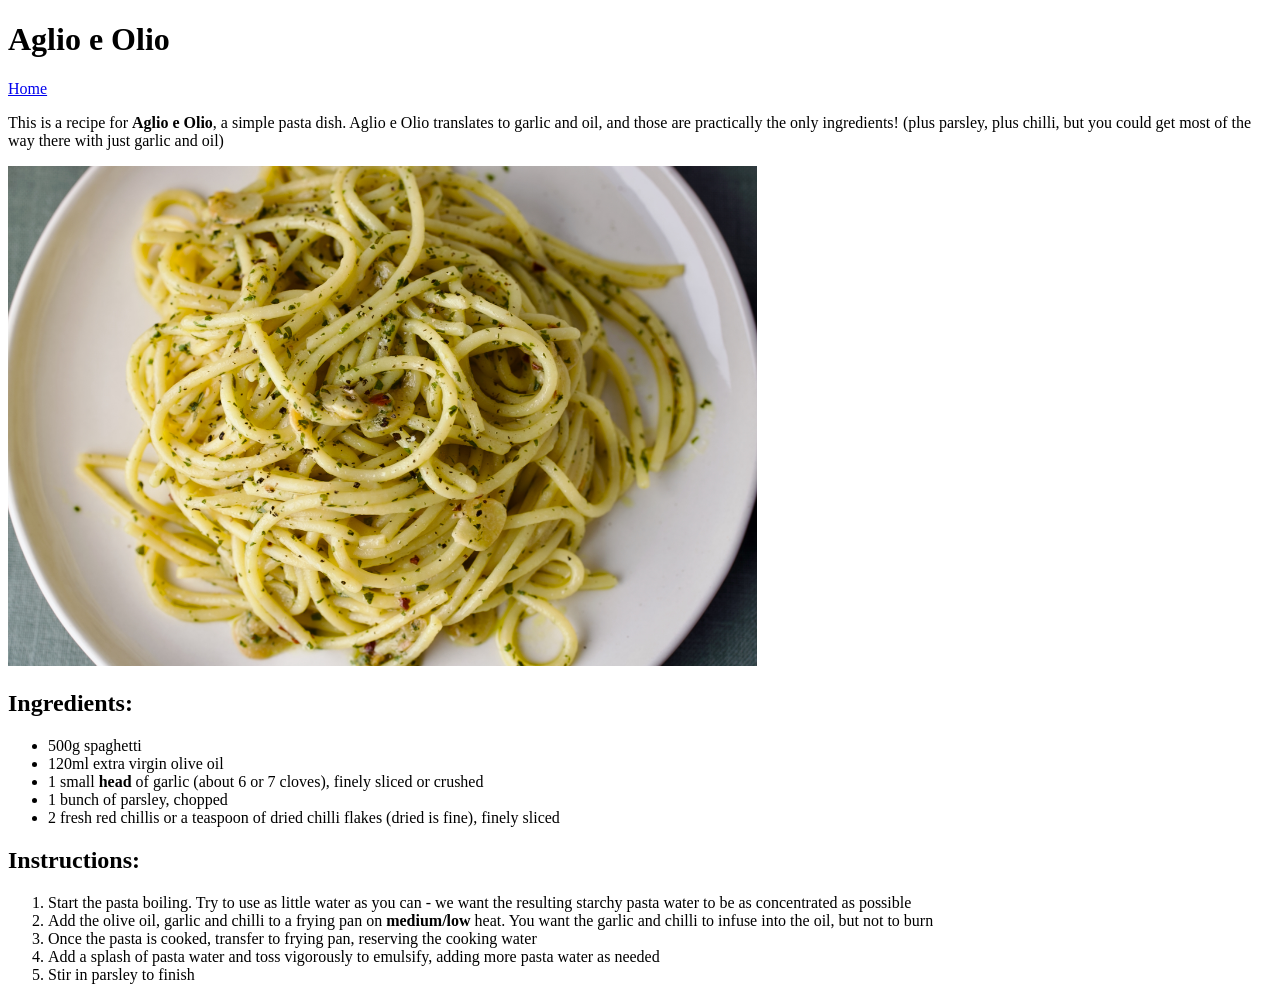
==== recipes/aglio-e-olio.html @ 1547c5b4 "Add aglio e olio page, add images to img file" ====
<!DOCTYPE html>
<html lang="en">
<head>
    <meta charset="UTF-8">
    <meta name="viewport" content="width=device-width, initial-scale=1.0">
    <title>Aglio e Olio</title>
</head>
<body>
    <h1>Aglio e Olio</h1>
    <a href="../index.html">Home</a>
    <p> This is a recipe for <strong>Aglio e Olio</strong>, a simple pasta dish. Aglio e Olio translates to garlic and oil, and those are practically the only ingredients! (plus parsley, plus chilli, but you could get most of the way there with just garlic and oil)</p>
    <img src="../img/aglio.jpeg" height="500">

    <h2>Ingredients:</h2>
    <ul>
        <li>500g spaghetti
        <li>120ml extra virgin olive oil</li>
        <li>1 small <strong>head</strong> of garlic (about 6 or 7 cloves), finely sliced or crushed</li>
        <li>1 bunch of parsley, chopped</li>
        <li>2 fresh red chillis or a teaspoon of dried chilli flakes (dried is fine), finely sliced</li>
    </ul>

    <h2>Instructions:</h2>

    <ol>
        <li>Start the pasta boiling. Try to use as little water as you can - we want the resulting starchy pasta water to be as concentrated as possible</li>
        <li>Add the olive oil, garlic and chilli to a frying pan on <strong>medium/low</strong> heat. You want the garlic and chilli to infuse into the oil, but not to burn</li>
        <li>Once the pasta is cooked, transfer to frying pan, reserving the cooking water</li>
        <li>Add a splash of pasta water and toss vigorously to emulsify, adding more pasta water as needed</li>
        <li>Stir in parsley to finish</li>



</body>
</html>
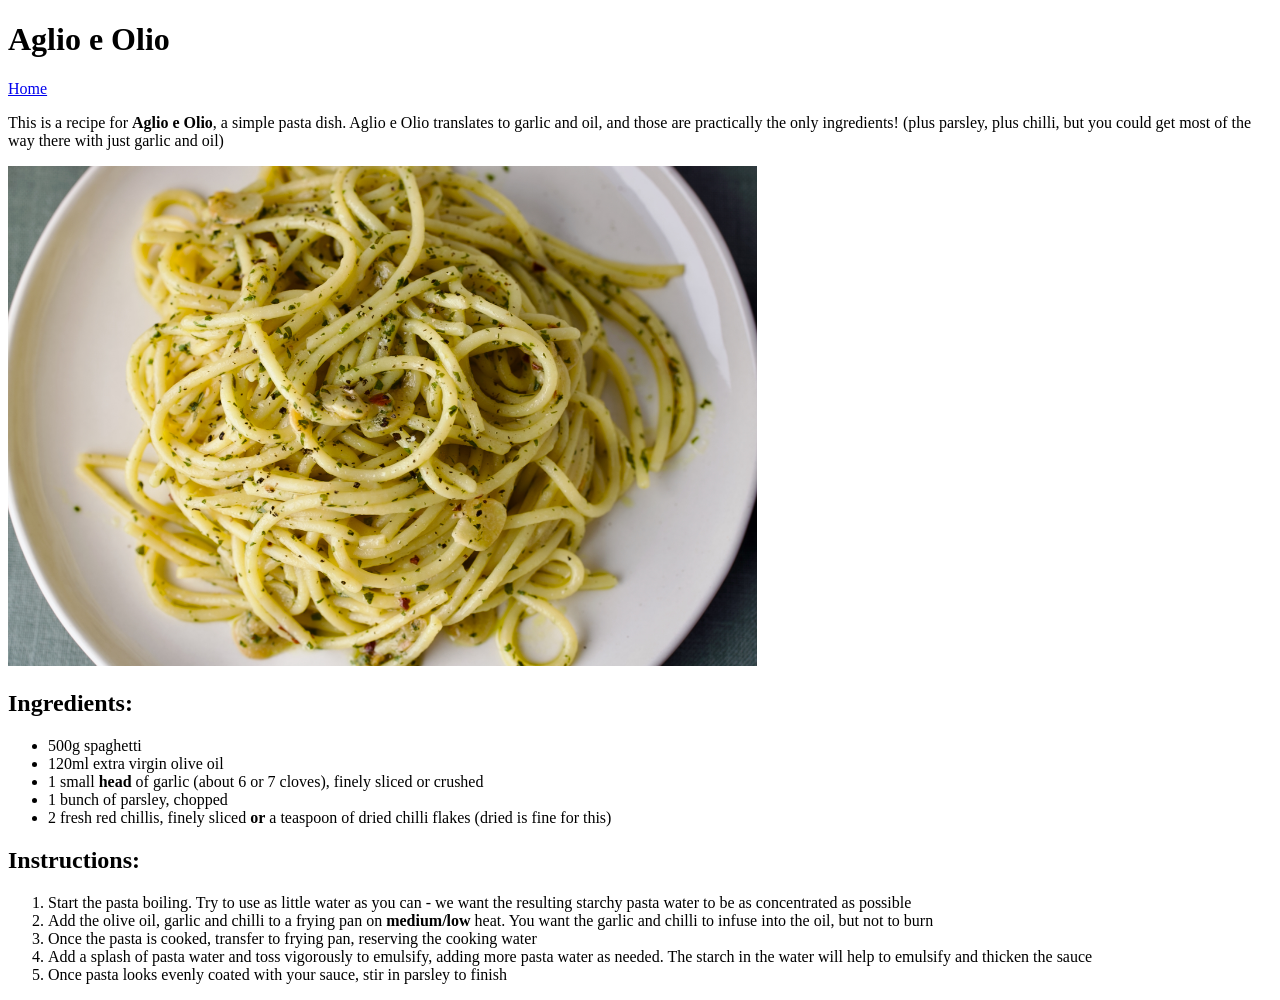
==== commit c75a1926: "Added carbonara page" ====
--- a/recipes/aglio-e-olio.html
+++ b/recipes/aglio-e-olio.html
@@ -9,7 +9,7 @@
     <h1>Aglio e Olio</h1>
     <a href="../index.html">Home</a>
     <p> This is a recipe for <strong>Aglio e Olio</strong>, a simple pasta dish. Aglio e Olio translates to garlic and oil, and those are practically the only ingredients! (plus parsley, plus chilli, but you could get most of the way there with just garlic and oil)</p>
-    <img src="../img/aglio.jpeg" height="500">
+    <img src="../img/aglio.jpeg" height="500" alt="Spaghetti aglio e olio">
 
     <h2>Ingredients:</h2>
     <ul>
@@ -17,7 +17,7 @@
         <li>120ml extra virgin olive oil</li>
         <li>1 small <strong>head</strong> of garlic (about 6 or 7 cloves), finely sliced or crushed</li>
         <li>1 bunch of parsley, chopped</li>
-        <li>2 fresh red chillis or a teaspoon of dried chilli flakes (dried is fine), finely sliced</li>
+        <li>2 fresh red chillis, finely sliced <strong>or</strong> a teaspoon of dried chilli flakes (dried is fine for this)</li>
     </ul>
 
     <h2>Instructions:</h2>
@@ -26,10 +26,8 @@
         <li>Start the pasta boiling. Try to use as little water as you can - we want the resulting starchy pasta water to be as concentrated as possible</li>
         <li>Add the olive oil, garlic and chilli to a frying pan on <strong>medium/low</strong> heat. You want the garlic and chilli to infuse into the oil, but not to burn</li>
         <li>Once the pasta is cooked, transfer to frying pan, reserving the cooking water</li>
-        <li>Add a splash of pasta water and toss vigorously to emulsify, adding more pasta water as needed</li>
-        <li>Stir in parsley to finish</li>
-
-
+        <li>Add a splash of pasta water and toss vigorously to emulsify, adding more pasta water as needed. The starch in the water will help to emulsify and thicken the sauce</li>
+        <li>Once pasta looks evenly coated with your sauce, stir in parsley to finish</li>
 
 </body>
 </html>
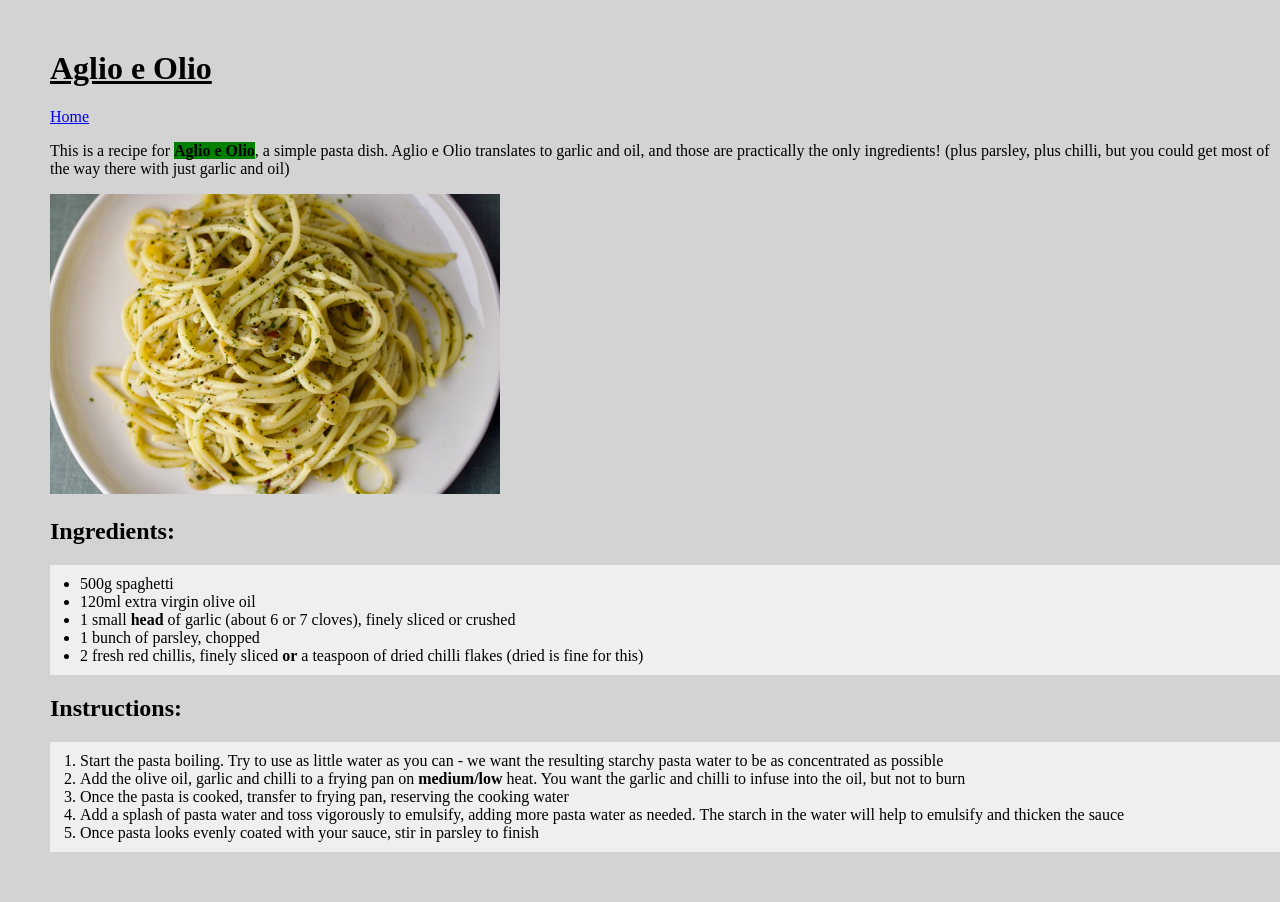
==== commit f07a569a: "Add general css" ====
--- a/recipes/aglio-e-olio.html
+++ b/recipes/aglio-e-olio.html
@@ -3,16 +3,17 @@
 <head>
     <meta charset="UTF-8">
     <meta name="viewport" content="width=device-width, initial-scale=1.0">
+    <link rel="stylesheet" href="../css/style.css">
     <title>Aglio e Olio</title>
 </head>
 <body>
     <h1>Aglio e Olio</h1>
     <a href="../index.html">Home</a>
-    <p> This is a recipe for <strong>Aglio e Olio</strong>, a simple pasta dish. Aglio e Olio translates to garlic and oil, and those are practically the only ingredients! (plus parsley, plus chilli, but you could get most of the way there with just garlic and oil)</p>
-    <img src="../img/aglio.jpeg" height="500" alt="Spaghetti aglio e olio">
+    <p> This is a recipe for <strong class="agtext">Aglio e Olio</strong>, a simple pasta dish. Aglio e Olio translates to garlic and oil, and those are practically the only ingredients! (plus parsley, plus chilli, but you could get most of the way there with just garlic and oil)</p>
+    <img src="../img/aglio.jpeg" height="300" alt="Spaghetti aglio e olio">
 
     <h2>Ingredients:</h2>
-    <ul>
+    <ul class="ingrlist">
         <li>500g spaghetti
         <li>120ml extra virgin olive oil</li>
         <li>1 small <strong>head</strong> of garlic (about 6 or 7 cloves), finely sliced or crushed</li>
@@ -22,7 +23,7 @@
 
     <h2>Instructions:</h2>
 
-    <ol>
+    <ol class="instlist">
         <li>Start the pasta boiling. Try to use as little water as you can - we want the resulting starchy pasta water to be as concentrated as possible</li>
         <li>Add the olive oil, garlic and chilli to a frying pan on <strong>medium/low</strong> heat. You want the garlic and chilli to infuse into the oil, but not to burn</li>
         <li>Once the pasta is cooked, transfer to frying pan, reserving the cooking water</li>
--- a/css/style.css
+++ b/css/style.css
@@ -0,0 +1,33 @@
+body {
+    background-color: lightgrey;
+    margin: 50px;
+    margin-right: auto;
+}
+
+.recipetitles {
+    font-size: 20px;
+    margin: 10px;
+}
+
+.ingrlist,
+.instlist {
+    background-color: rgb(241, 238, 238);
+    padding: 10px 30px;
+    margin-right: auto;
+}
+
+.holtext {
+    background-color: yellow;
+}
+
+.agtext {
+    background-color: green;
+}
+
+.carbtext {
+    background-color: orange;
+}
+
+h1 {
+    text-decoration: underline;
+}
